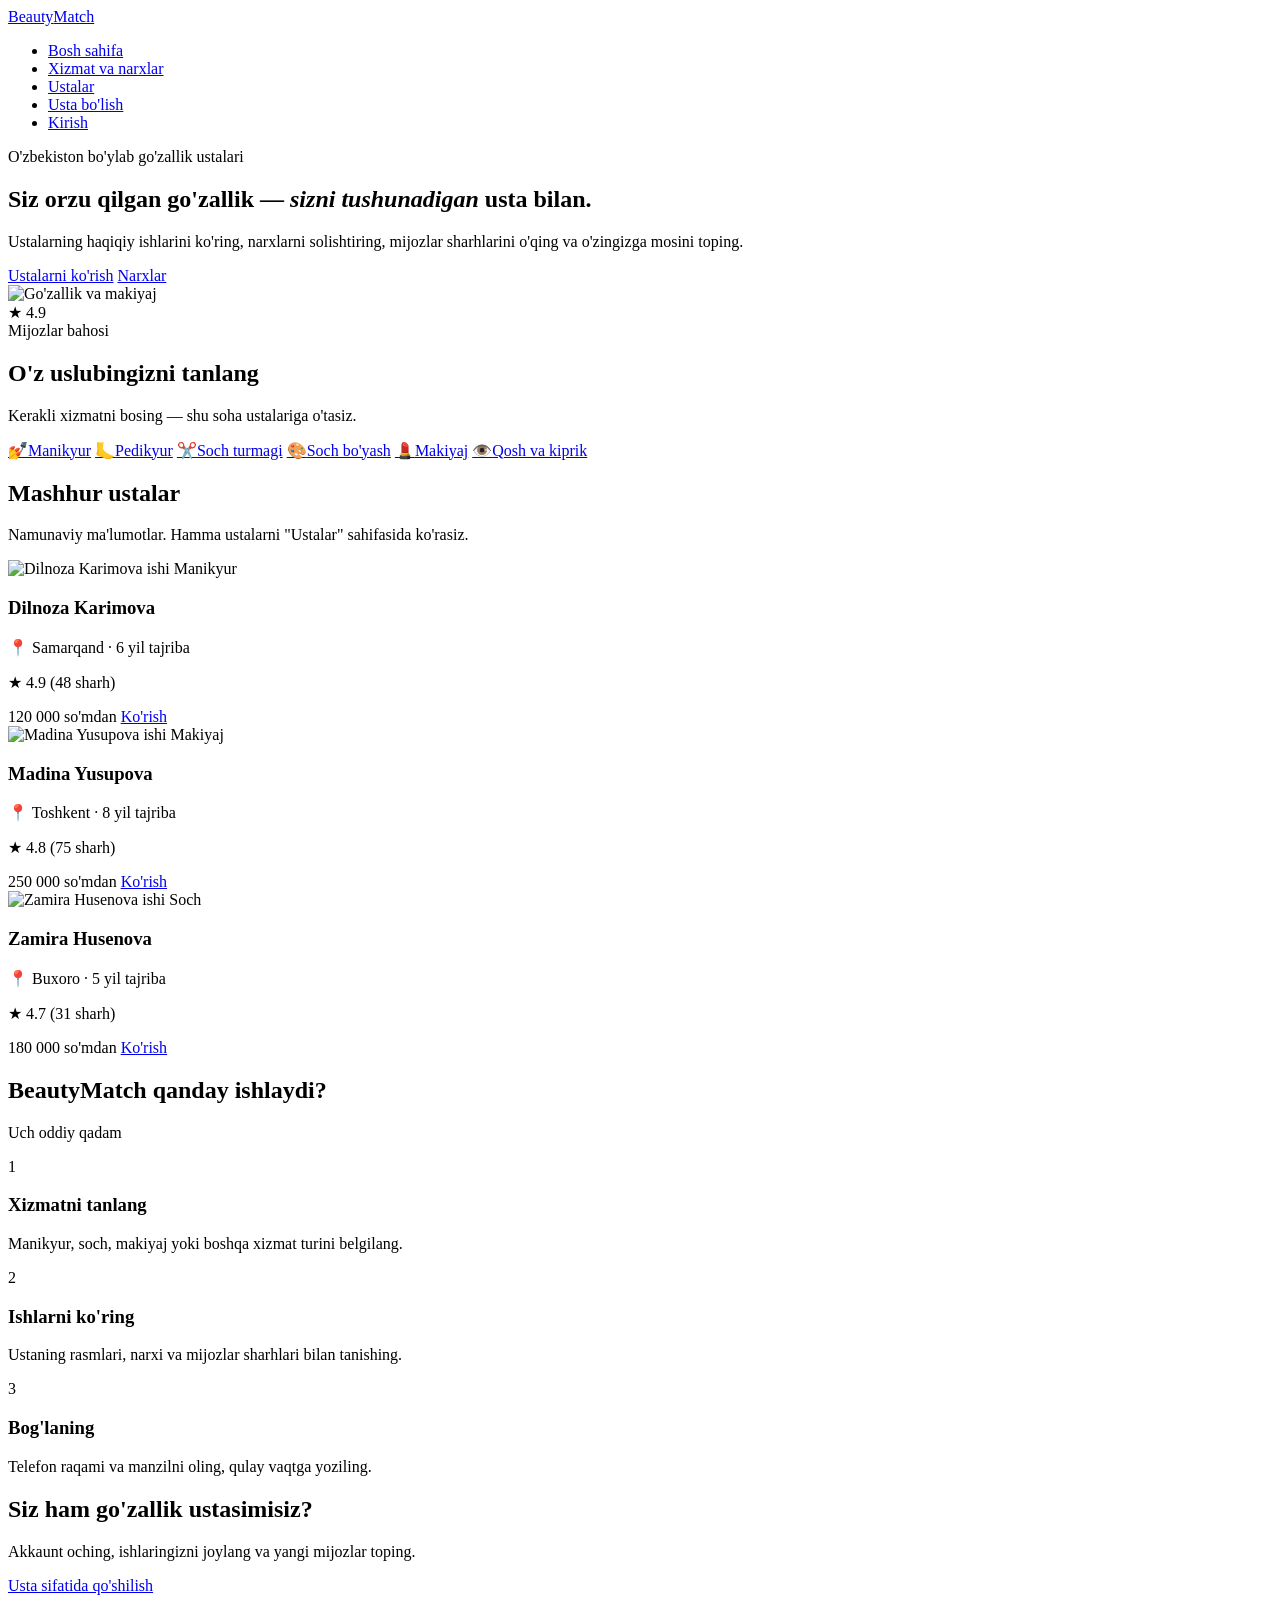
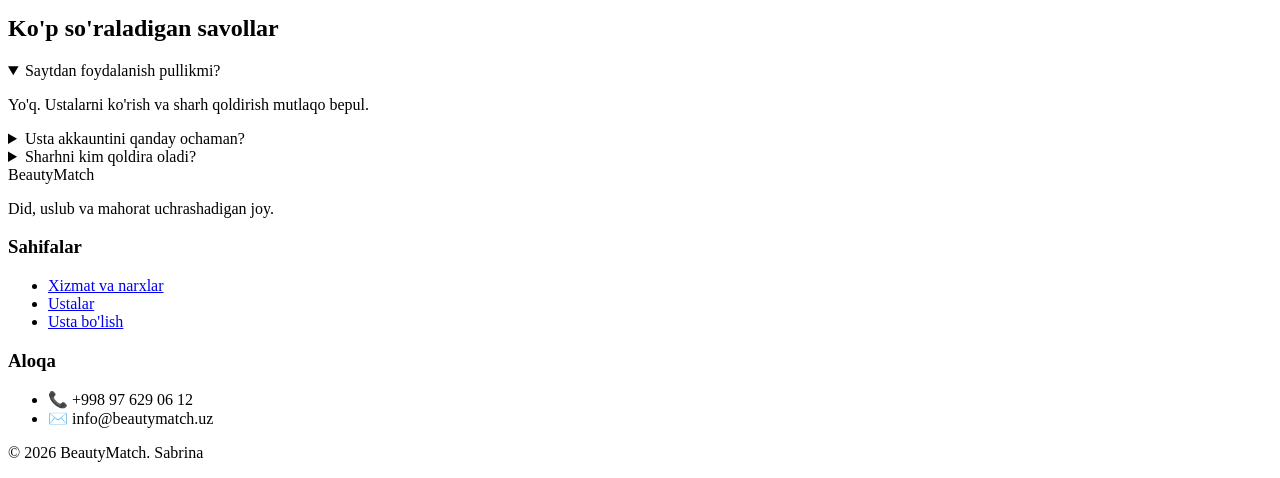
==== index.html @ 7fb93228 "Add files via upload" ====
<!DOCTYPE html>
<html lang="uz">
<head>
  <meta charset="UTF-8">
  <meta name="viewport" content="width=device-width, initial-scale=1.0">
  <title>BeautyMatch | O'z uslubingizni toping !</title>
  <link rel="stylesheet" href="css/style.css">
</head>
<body>

  <!-- ===== MENYU ===== -->
  <header class="site-header">
    <div class="container nav">
      <a class="logo" href="index.html">Beauty<span>Match</span></a>
      <ul class="nav-links">
        <li><a class="active" href="index.html">Bosh sahifa</a></li>
        <li><a href="services.html">Xizmat va narxlar</a></li>
        <li><a href="masters.html">Ustalar</a></li>
        <li><a href="register-master.html">Usta bo'lish</a></li>
        <li><a class="btn btn-sm" href="login.html">Kirish</a></li>
      </ul>
    </div>
  </header>

   <main>
    <!-- ===== HERO ===== -->
    <section class="hero">
      <div class="container hero-grid">
        <div>
          <p class="eyebrow">O'zbekiston bo'ylab go'zallik ustalari</p>
          <h1>Siz orzu qilgan go'zallik — <em>sizni tushunadigan</em> usta bilan.</h1>
          <p class="lead">
            Ustalarning haqiqiy ishlarini ko'ring, narxlarni solishtiring,
            mijozlar sharhlarini o'qing va o'zingizga mosini toping.
          </p>
          <div class="btn-row">
            <a class="btn btn-big" href="masters.html">Ustalarni ko'rish</a>
            <a class="btn btn-outline btn-big" href="services.html">Narxlar</a>
          </div>
        </div>

        <div class="hero-img-wrap">
          <img class="hero-img"
               src="img/hero.jpg"
               alt="Go'zallik va makiyaj">
          <div class="hero-badge">
            <span class="stars">★ 4.9</span><br>
            <span class="muted small">Mijozlar bahosi</span>
          </div>
        </div>
      </div>
    </section>

    <!-- ===== XIZMATLAR ===== -->
    <section>
      <div class="container">
        <h2 class="section-title">O'z uslubingizni tanlang</h2>
        <p class="section-sub">Kerakli xizmatni bosing — shu soha ustalariga o'tasiz.</p>

        <div class="tiles">
          <a class="tile" href="masters.html#manikyur"><span class="emoji">💅</span>Manikyur</a>
          <a class="tile" href="services.html#tirnoq"><span class="emoji">🦶</span>Pedikyur</a>
          <a class="tile" href="masters.html#soch"><span class="emoji">✂️</span>Soch turmagi</a>
          <a class="tile" href="services.html#soch"><span class="emoji">🎨</span>Soch bo'yash</a>
          <a class="tile" href="masters.html#makiyaj"><span class="emoji">💄</span>Makiyaj</a>
          <a class="tile" href="masters.html#qosh"><span class="emoji">👁️</span>Qosh va kiprik</a>
        </div>
      </div>
    </section>

    <!-- ===== MASHHUR USTALAR ===== -->
    <section class="bg-pink">
      <div class="container">
        <h2 class="section-title">Mashhur ustalar</h2>
        <p class="section-sub">Namunaviy ma'lumotlar. Hamma ustalarni "Ustalar" sahifasida ko'rasiz.</p>

        <div class="cards">
          <article class="card">
            <div class="thumb">
              <img src="img/burgundy.jpg" alt="Dilnoza Karimova ishi">
              <span class="tag">Manikyur</span>
            </div>
            <div class="card-body">
              <h3>Dilnoza Karimova</h3>
              <p class="muted small">📍 Samarqand · 6 yil tajriba</p>
              <p class="stars">★ 4.9 <span class="muted small">(48 sharh)</span></p>
              <div class="card-bottom">
                <span class="price">120 000 so'mdan</span>
                <a class="btn btn-outline btn-sm" href="master.html">Ko'rish</a>
              </div>
            </div>
          </article>

          <article class="card">
            <div class="thumb">
              <img src="img/zamira.jpg" alt="Madina Yusupova ishi">
              <span class="tag">Makiyaj</span>
            </div>
            <div class="card-body">
              <h3>Madina Yusupova</h3>
              <p class="muted small">📍 Toshkent · 8 yil tajriba</p>
              <p class="stars">★ 4.8 <span class="muted small">(75 sharh)</span></p>
              <div class="card-bottom">
                <span class="price">250 000 so'mdan</span>
                <a class="btn btn-outline btn-sm" href="master.html">Ko'rish</a>
              </div>
            </div>
          </article>

          <article class="card">
            <div class="thumb">
              <img src="img/frenchyellow.jpg" alt="Zamira Husenova ishi">
              <span class="tag">Soch</span>
            </div>
            <div class="card-body">
              <h3>Zamira Husenova</h3>
              <p class="muted small">📍 Buxoro · 5 yil tajriba</p>
              <p class="stars">★ 4.7 <span class="muted small">(31 sharh)</span></p>
              <div class="card-bottom">
                <span class="price">180 000 so'mdan</span>
                <a class="btn btn-outline btn-sm" href="master.html">Ko'rish</a>
              </div>
            </div>
          </article>
        </div>
      </div>
    </section>

    <!-- ===== QANDAY ISHLAYDI ===== -->
    <section>
      <div class="container center">
        <h2 class="section-title">BeautyMatch qanday ishlaydi?</h2>
        <p class="section-sub">Uch oddiy qadam</p>
        <div class="steps">
          <div>
            <div class="step-num">1</div>
            <h3>Xizmatni tanlang</h3>
            <p class="muted">Manikyur, soch, makiyaj yoki boshqa xizmat turini belgilang.</p>
          </div>
          <div>
            <div class="step-num">2</div>
            <h3>Ishlarni ko'ring</h3>
            <p class="muted">Ustaning rasmlari, narxi va mijozlar sharhlari bilan tanishing.</p>
          </div>
          <div>
            <div class="step-num">3</div>
            <h3>Bog'laning</h3>
            <p class="muted">Telefon raqami va manzilni oling, qulay vaqtga yoziling.</p>
          </div>
        </div>
      </div>
    </section>

    <!-- ===== USTA BO'LISH ===== -->
    <section style="padding-top: 0;">
      <div class="container">
        <div class="cta">
          <div>
            <h2>Siz ham go'zallik ustasimisiz?</h2>
            <p>Akkaunt oching, ishlaringizni joylang va yangi mijozlar toping.</p>
          </div>
          <a class="btn btn-big" href="register-master.html">Usta sifatida qo'shilish</a>
        </div>
      </div>
    </section>

    <!-- ===== SAVOL-JAVOB ===== -->
    <section style="padding-top: 0;">
      <div class="container">
        <h2 class="section-title center">Ko'p so'raladigan savollar</h2>
        <div class="faq">
          <details open>
            <summary>Saytdan foydalanish pullikmi?</summary>
            <p>Yo'q. Ustalarni ko'rish va sharh qoldirish mutlaqo bepul.</p>
          </details>
          <details>
            <summary>Usta akkauntini qanday ochaman?</summary>
            <p>Avval telefon raqam yoki Google orqali kiring, so'ng "Usta bo'lish" sahifasidagi formani to'ldiring.</p>
          </details>
          <details>
            <summary>Sharhni kim qoldira oladi?</summary>
            <p>Saytga kirgan har bir foydalanuvchi ustaning ishi haqida baho va fikr yozishi mumkin.</p>
          </details>
        </div>
      </div>
    </section>
  </main>

  <!-- ===== FOOTER ===== -->
  <footer class="site-footer">
    <div class="container">
      <div class="footer-grid">
        <div>
          <div class="logo">Beauty<span>Match</span></div>
          <p>Did, uslub va mahorat uchrashadigan joy.</p>
        </div>
        <div>
          <h3>Sahifalar</h3>
          <ul>
            <li><a href="services.html">Xizmat va narxlar</a></li>
            <li><a href="masters.html">Ustalar</a></li>
            <li><a href="register-master.html">Usta bo'lish</a></li>
          </ul>
        </div>
        <div>
          <h3>Aloqa</h3>
          <ul>
            <li>📞 +998 97 629 06 12</li>
            <li>✉️ info@beautymatch.uz</li>
          </ul>
        </div>
      </div>
      <p class="copy">© 2026 BeautyMatch. Sabrina</p>
    </div>
  </footer>

</body>
</html>
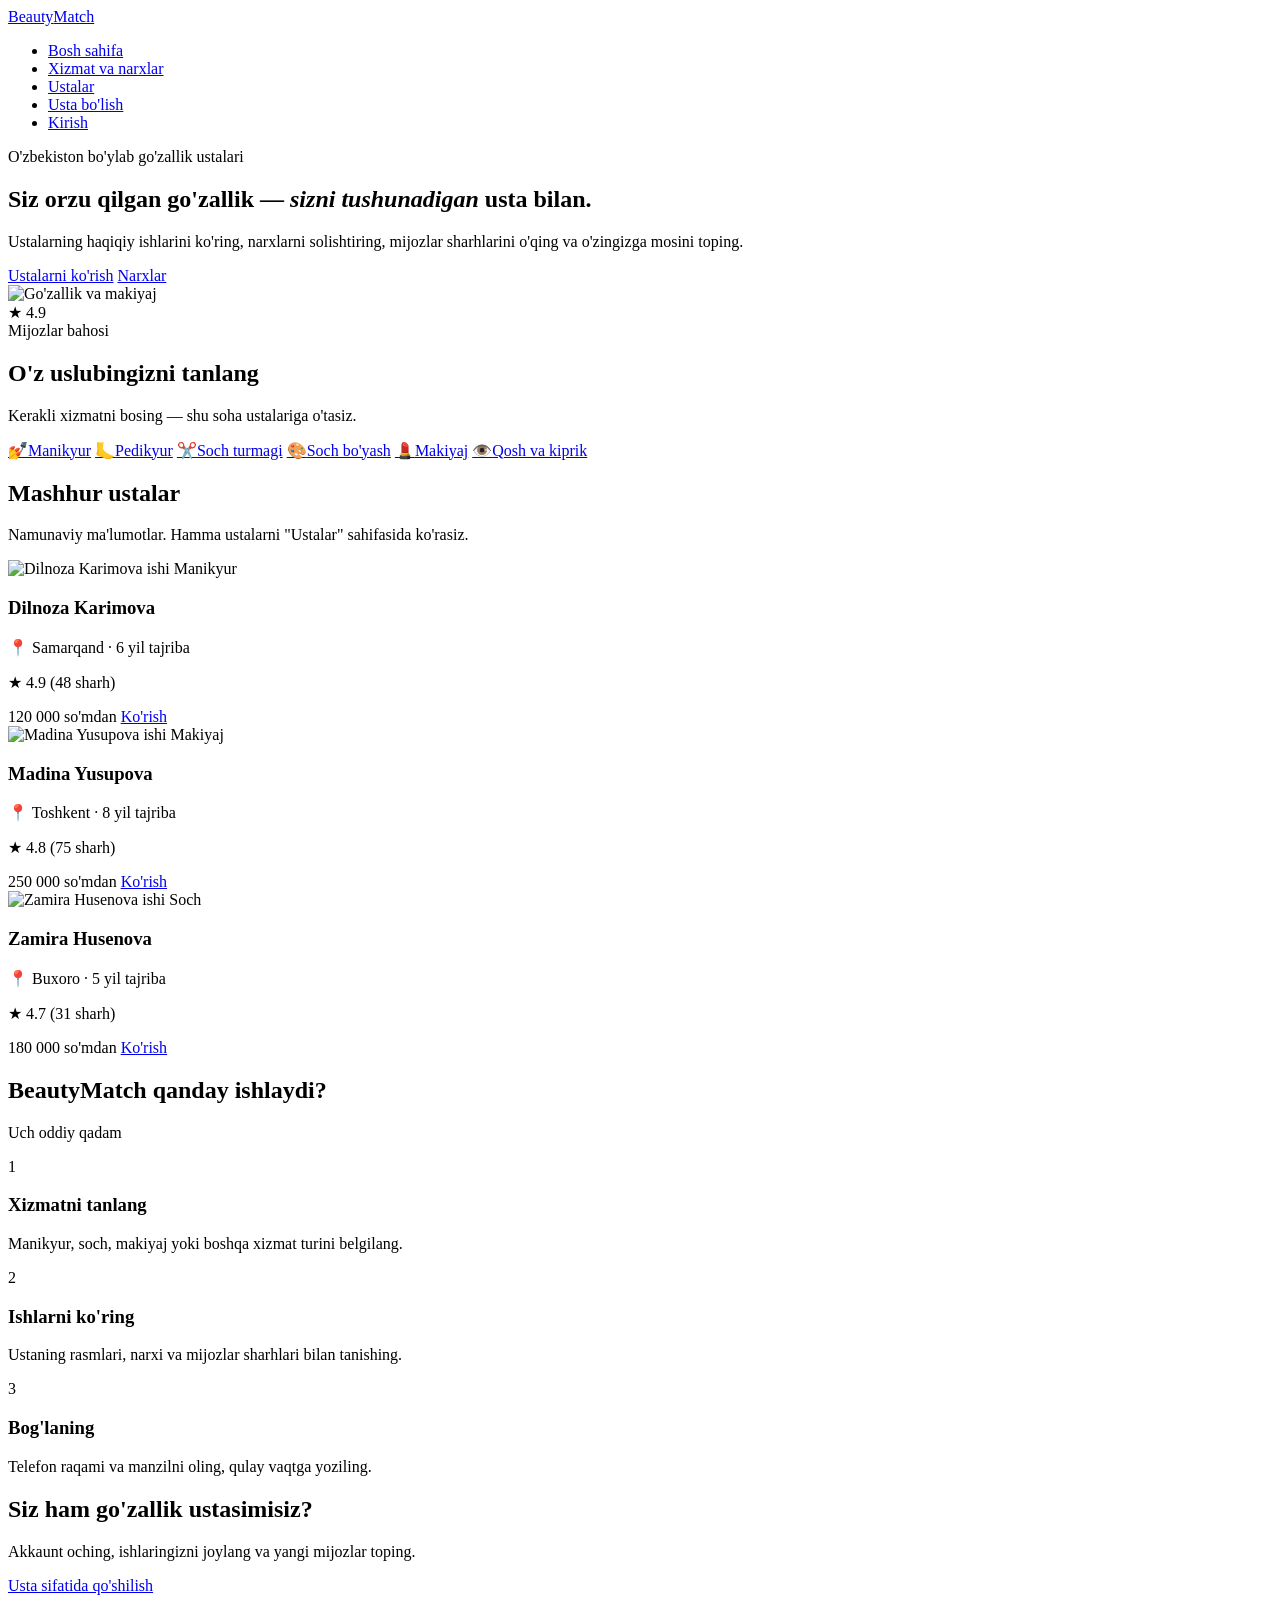
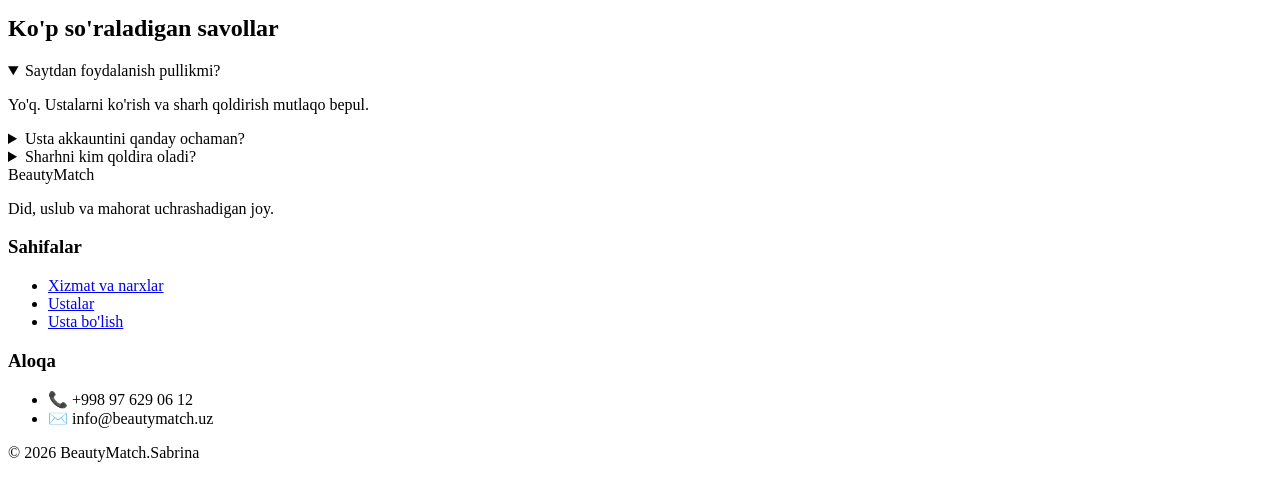
==== commit f8bae179: "Add files via upload" ====
--- a/index.html
+++ b/index.html
@@ -1,218 +1,218 @@
-<!DOCTYPE html>
-<html lang="uz">
-<head>
-  <meta charset="UTF-8">
-  <meta name="viewport" content="width=device-width, initial-scale=1.0">
-  <title>BeautyMatch | O'z uslubingizni toping !</title>
-  <link rel="stylesheet" href="css/style.css">
-</head>
-<body>
-
-  <!-- ===== MENYU ===== -->
-  <header class="site-header">
-    <div class="container nav">
-      <a class="logo" href="index.html">Beauty<span>Match</span></a>
-      <ul class="nav-links">
-        <li><a class="active" href="index.html">Bosh sahifa</a></li>
-        <li><a href="services.html">Xizmat va narxlar</a></li>
-        <li><a href="masters.html">Ustalar</a></li>
-        <li><a href="register-master.html">Usta bo'lish</a></li>
-        <li><a class="btn btn-sm" href="login.html">Kirish</a></li>
-      </ul>
-    </div>
-  </header>
-
-   <main>
-    <!-- ===== HERO ===== -->
-    <section class="hero">
-      <div class="container hero-grid">
-        <div>
-          <p class="eyebrow">O'zbekiston bo'ylab go'zallik ustalari</p>
-          <h1>Siz orzu qilgan go'zallik — <em>sizni tushunadigan</em> usta bilan.</h1>
-          <p class="lead">
-            Ustalarning haqiqiy ishlarini ko'ring, narxlarni solishtiring,
-            mijozlar sharhlarini o'qing va o'zingizga mosini toping.
-          </p>
-          <div class="btn-row">
-            <a class="btn btn-big" href="masters.html">Ustalarni ko'rish</a>
-            <a class="btn btn-outline btn-big" href="services.html">Narxlar</a>
-          </div>
-        </div>
-
-        <div class="hero-img-wrap">
-          <img class="hero-img"
-               src="img/hero.jpg"
-               alt="Go'zallik va makiyaj">
-          <div class="hero-badge">
-            <span class="stars">★ 4.9</span><br>
-            <span class="muted small">Mijozlar bahosi</span>
-          </div>
-        </div>
-      </div>
-    </section>
-
-    <!-- ===== XIZMATLAR ===== -->
-    <section>
-      <div class="container">
-        <h2 class="section-title">O'z uslubingizni tanlang</h2>
-        <p class="section-sub">Kerakli xizmatni bosing — shu soha ustalariga o'tasiz.</p>
-
-        <div class="tiles">
-          <a class="tile" href="masters.html#manikyur"><span class="emoji">💅</span>Manikyur</a>
-          <a class="tile" href="services.html#tirnoq"><span class="emoji">🦶</span>Pedikyur</a>
-          <a class="tile" href="masters.html#soch"><span class="emoji">✂️</span>Soch turmagi</a>
-          <a class="tile" href="services.html#soch"><span class="emoji">🎨</span>Soch bo'yash</a>
-          <a class="tile" href="masters.html#makiyaj"><span class="emoji">💄</span>Makiyaj</a>
-          <a class="tile" href="masters.html#qosh"><span class="emoji">👁️</span>Qosh va kiprik</a>
-        </div>
-      </div>
-    </section>
-
-    <!-- ===== MASHHUR USTALAR ===== -->
-    <section class="bg-pink">
-      <div class="container">
-        <h2 class="section-title">Mashhur ustalar</h2>
-        <p class="section-sub">Namunaviy ma'lumotlar. Hamma ustalarni "Ustalar" sahifasida ko'rasiz.</p>
-
-        <div class="cards">
-          <article class="card">
-            <div class="thumb">
-              <img src="img/burgundy.jpg" alt="Dilnoza Karimova ishi">
-              <span class="tag">Manikyur</span>
-            </div>
-            <div class="card-body">
-              <h3>Dilnoza Karimova</h3>
-              <p class="muted small">📍 Samarqand · 6 yil tajriba</p>
-              <p class="stars">★ 4.9 <span class="muted small">(48 sharh)</span></p>
-              <div class="card-bottom">
-                <span class="price">120 000 so'mdan</span>
-                <a class="btn btn-outline btn-sm" href="master.html">Ko'rish</a>
-              </div>
-            </div>
-          </article>
-
-          <article class="card">
-            <div class="thumb">
-              <img src="img/zamira.jpg" alt="Madina Yusupova ishi">
-              <span class="tag">Makiyaj</span>
-            </div>
-            <div class="card-body">
-              <h3>Madina Yusupova</h3>
-              <p class="muted small">📍 Toshkent · 8 yil tajriba</p>
-              <p class="stars">★ 4.8 <span class="muted small">(75 sharh)</span></p>
-              <div class="card-bottom">
-                <span class="price">250 000 so'mdan</span>
-                <a class="btn btn-outline btn-sm" href="master.html">Ko'rish</a>
-              </div>
-            </div>
-          </article>
-
-          <article class="card">
-            <div class="thumb">
-              <img src="img/frenchyellow.jpg" alt="Zamira Husenova ishi">
-              <span class="tag">Soch</span>
-            </div>
-            <div class="card-body">
-              <h3>Zamira Husenova</h3>
-              <p class="muted small">📍 Buxoro · 5 yil tajriba</p>
-              <p class="stars">★ 4.7 <span class="muted small">(31 sharh)</span></p>
-              <div class="card-bottom">
-                <span class="price">180 000 so'mdan</span>
-                <a class="btn btn-outline btn-sm" href="master.html">Ko'rish</a>
-              </div>
-            </div>
-          </article>
-        </div>
-      </div>
-    </section>
-
-    <!-- ===== QANDAY ISHLAYDI ===== -->
-    <section>
-      <div class="container center">
-        <h2 class="section-title">BeautyMatch qanday ishlaydi?</h2>
-        <p class="section-sub">Uch oddiy qadam</p>
-        <div class="steps">
-          <div>
-            <div class="step-num">1</div>
-            <h3>Xizmatni tanlang</h3>
-            <p class="muted">Manikyur, soch, makiyaj yoki boshqa xizmat turini belgilang.</p>
-          </div>
-          <div>
-            <div class="step-num">2</div>
-            <h3>Ishlarni ko'ring</h3>
-            <p class="muted">Ustaning rasmlari, narxi va mijozlar sharhlari bilan tanishing.</p>
-          </div>
-          <div>
-            <div class="step-num">3</div>
-            <h3>Bog'laning</h3>
-            <p class="muted">Telefon raqami va manzilni oling, qulay vaqtga yoziling.</p>
-          </div>
-        </div>
-      </div>
-    </section>
-
-    <!-- ===== USTA BO'LISH ===== -->
-    <section style="padding-top: 0;">
-      <div class="container">
-        <div class="cta">
-          <div>
-            <h2>Siz ham go'zallik ustasimisiz?</h2>
-            <p>Akkaunt oching, ishlaringizni joylang va yangi mijozlar toping.</p>
-          </div>
-          <a class="btn btn-big" href="register-master.html">Usta sifatida qo'shilish</a>
-        </div>
-      </div>
-    </section>
-
-    <!-- ===== SAVOL-JAVOB ===== -->
-    <section style="padding-top: 0;">
-      <div class="container">
-        <h2 class="section-title center">Ko'p so'raladigan savollar</h2>
-        <div class="faq">
-          <details open>
-            <summary>Saytdan foydalanish pullikmi?</summary>
-            <p>Yo'q. Ustalarni ko'rish va sharh qoldirish mutlaqo bepul.</p>
-          </details>
-          <details>
-            <summary>Usta akkauntini qanday ochaman?</summary>
-            <p>Avval telefon raqam yoki Google orqali kiring, so'ng "Usta bo'lish" sahifasidagi formani to'ldiring.</p>
-          </details>
-          <details>
-            <summary>Sharhni kim qoldira oladi?</summary>
-            <p>Saytga kirgan har bir foydalanuvchi ustaning ishi haqida baho va fikr yozishi mumkin.</p>
-          </details>
-        </div>
-      </div>
-    </section>
-  </main>
-
-  <!-- ===== FOOTER ===== -->
-  <footer class="site-footer">
-    <div class="container">
-      <div class="footer-grid">
-        <div>
-          <div class="logo">Beauty<span>Match</span></div>
-          <p>Did, uslub va mahorat uchrashadigan joy.</p>
-        </div>
-        <div>
-          <h3>Sahifalar</h3>
-          <ul>
-            <li><a href="services.html">Xizmat va narxlar</a></li>
-            <li><a href="masters.html">Ustalar</a></li>
-            <li><a href="register-master.html">Usta bo'lish</a></li>
-          </ul>
-        </div>
-        <div>
-          <h3>Aloqa</h3>
-          <ul>
-            <li>📞 +998 97 629 06 12</li>
-            <li>✉️ info@beautymatch.uz</li>
-          </ul>
-        </div>
-      </div>
-      <p class="copy">© 2026 BeautyMatch. Sabrina</p>
-    </div>
-  </footer>
-
-</body>
+<!DOCTYPE html>
+<html lang="uz">
+<head>
+  <meta charset="UTF-8">
+  <meta name="viewport" content="width=device-width, initial-scale=1.0">
+  <title>BeautyMatch | O'z uslubingizni toping !</title>
+  <link rel="stylesheet" href="css/style.css">
+</head>
+<body>
+
+  <!-- ===== MENYU ===== -->
+  <header class="site-header">
+    <div class="container nav">
+      <a class="logo" href="index.html">Beauty<span>Match</span></a>
+      <ul class="nav-links">
+        <li><a class="active" href="index.html">Bosh sahifa</a></li>
+        <li><a href="services.html">Xizmat va narxlar</a></li>
+        <li><a href="masters.html">Ustalar</a></li>
+        <li><a href="register-master.html">Usta bo'lish</a></li>
+        <li><a class="btn btn-sm" href="login.html">Kirish</a></li>
+      </ul>
+    </div>
+  </header>
+
+   <main>
+    <!-- ===== HERO ===== -->
+    <section class="hero">
+      <div class="container hero-grid">
+        <div>
+          <p class="eyebrow">O'zbekiston bo'ylab go'zallik ustalari</p>
+          <h1>Siz orzu qilgan go'zallik — <em>sizni tushunadigan</em> usta bilan.</h1>
+          <p class="lead">
+            Ustalarning haqiqiy ishlarini ko'ring, narxlarni solishtiring,
+            mijozlar sharhlarini o'qing va o'zingizga mosini toping.
+          </p>
+          <div class="btn-row">
+            <a class="btn btn-big" href="masters.html">Ustalarni ko'rish</a>
+            <a class="btn btn-outline btn-big" href="services.html">Narxlar</a>
+          </div>
+        </div>
+
+        <div class="hero-img-wrap">
+          <img class="hero-img"
+               src="https://images.unsplash.com/photo-1487412947147-5cebf100ffc2?auto=format&amp;fit=crop&amp;w=900&amp;q=80"
+               alt="Go'zallik va makiyaj">
+          <div class="hero-badge">
+            <span class="stars">★ 4.9</span><br>
+            <span class="muted small">Mijozlar bahosi</span>
+          </div>
+        </div>
+      </div>
+    </section>
+
+    <!-- ===== XIZMATLAR ===== -->
+    <section>
+      <div class="container">
+        <h2 class="section-title">O'z uslubingizni tanlang</h2>
+        <p class="section-sub">Kerakli xizmatni bosing — shu soha ustalariga o'tasiz.</p>
+
+        <div class="tiles">
+          <a class="tile" href="masters.html#manikyur"><span class="emoji">💅</span>Manikyur</a>
+          <a class="tile" href="services.html#tirnoq"><span class="emoji">🦶</span>Pedikyur</a>
+          <a class="tile" href="masters.html#soch"><span class="emoji">✂️</span>Soch turmagi</a>
+          <a class="tile" href="services.html#soch"><span class="emoji">🎨</span>Soch bo'yash</a>
+          <a class="tile" href="masters.html#makiyaj"><span class="emoji">💄</span>Makiyaj</a>
+          <a class="tile" href="masters.html#qosh"><span class="emoji">👁️</span>Qosh va kiprik</a>
+        </div>
+      </div>
+    </section>
+
+    <!-- ===== MASHHUR USTALAR ===== -->
+    <section class="bg-pink">
+      <div class="container">
+        <h2 class="section-title">Mashhur ustalar</h2>
+        <p class="section-sub">Namunaviy ma'lumotlar. Hamma ustalarni "Ustalar" sahifasida ko'rasiz.</p>
+
+        <div class="cards">
+          <article class="card">
+            <div class="thumb">
+              <img src="https://images.unsplash.com/photo-1604654894610-df63bc536371?auto=format&amp;fit=crop&amp;w=700&amp;q=80" alt="Dilnoza Karimova ishi">
+              <span class="tag">Manikyur</span>
+            </div>
+            <div class="card-body">
+              <h3>Dilnoza Karimova</h3>
+              <p class="muted small">📍 Samarqand · 6 yil tajriba</p>
+              <p class="stars">★ 4.9 <span class="muted small">(48 sharh)</span></p>
+              <div class="card-bottom">
+                <span class="price">120 000 so'mdan</span>
+                <a class="btn btn-outline btn-sm" href="master.html">Ko'rish</a>
+              </div>
+            </div>
+          </article>
+
+          <article class="card">
+            <div class="thumb">
+              <img src="https://images.unsplash.com/photo-1522335789203-aabd1fc54bc9?auto=format&amp;fit=crop&amp;w=700&amp;q=80" alt="Madina Yusupova ishi">
+              <span class="tag">Makiyaj</span>
+            </div>
+            <div class="card-body">
+              <h3>Madina Yusupova</h3>
+              <p class="muted small">📍 Toshkent · 8 yil tajriba</p>
+              <p class="stars">★ 4.8 <span class="muted small">(75 sharh)</span></p>
+              <div class="card-bottom">
+                <span class="price">250 000 so'mdan</span>
+                <a class="btn btn-outline btn-sm" href="master.html">Ko'rish</a>
+              </div>
+            </div>
+          </article>
+
+          <article class="card">
+            <div class="thumb">
+              <img src="https://images.unsplash.com/photo-1524250502761-1ac6f2e30d43?auto=format&amp;fit=crop&amp;w=700&amp;q=80" alt="Zamira Husenova ishi">
+              <span class="tag">Soch</span>
+            </div>
+            <div class="card-body">
+              <h3>Zamira Husenova</h3>
+              <p class="muted small">📍 Buxoro · 5 yil tajriba</p>
+              <p class="stars">★ 4.7 <span class="muted small">(31 sharh)</span></p>
+              <div class="card-bottom">
+                <span class="price">180 000 so'mdan</span>
+                <a class="btn btn-outline btn-sm" href="master.html">Ko'rish</a>
+              </div>
+            </div>
+          </article>
+        </div>
+      </div>
+    </section>
+
+    <!-- ===== QANDAY ISHLAYDI ===== -->
+    <section>
+      <div class="container center">
+        <h2 class="section-title">BeautyMatch qanday ishlaydi?</h2>
+        <p class="section-sub">Uch oddiy qadam</p>
+        <div class="steps">
+          <div>
+            <div class="step-num">1</div>
+            <h3>Xizmatni tanlang</h3>
+            <p class="muted">Manikyur, soch, makiyaj yoki boshqa xizmat turini belgilang.</p>
+          </div>
+          <div>
+            <div class="step-num">2</div>
+            <h3>Ishlarni ko'ring</h3>
+            <p class="muted">Ustaning rasmlari, narxi va mijozlar sharhlari bilan tanishing.</p>
+          </div>
+          <div>
+            <div class="step-num">3</div>
+            <h3>Bog'laning</h3>
+            <p class="muted">Telefon raqami va manzilni oling, qulay vaqtga yoziling.</p>
+          </div>
+        </div>
+      </div>
+    </section>
+
+    <!-- ===== USTA BO'LISH ===== -->
+    <section style="padding-top: 0;">
+      <div class="container">
+        <div class="cta">
+          <div>
+            <h2>Siz ham go'zallik ustasimisiz?</h2>
+            <p>Akkaunt oching, ishlaringizni joylang va yangi mijozlar toping.</p>
+          </div>
+          <a class="btn btn-big" href="register-master.html">Usta sifatida qo'shilish</a>
+        </div>
+      </div>
+    </section>
+
+    <!-- ===== SAVOL-JAVOB ===== -->
+    <section style="padding-top: 0;">
+      <div class="container">
+        <h2 class="section-title center">Ko'p so'raladigan savollar</h2>
+        <div class="faq">
+          <details open>
+            <summary>Saytdan foydalanish pullikmi?</summary>
+            <p>Yo'q. Ustalarni ko'rish va sharh qoldirish mutlaqo bepul.</p>
+          </details>
+          <details>
+            <summary>Usta akkauntini qanday ochaman?</summary>
+            <p>Avval telefon raqam yoki Google orqali kiring, so'ng "Usta bo'lish" sahifasidagi formani to'ldiring.</p>
+          </details>
+          <details>
+            <summary>Sharhni kim qoldira oladi?</summary>
+            <p>Saytga kirgan har bir foydalanuvchi ustaning ishi haqida baho va fikr yozishi mumkin.</p>
+          </details>
+        </div>
+      </div>
+    </section>
+  </main>
+
+  <!-- ===== FOOTER ===== -->
+  <footer class="site-footer">
+    <div class="container">
+      <div class="footer-grid">
+        <div>
+          <div class="logo">Beauty<span>Match</span></div>
+          <p>Did, uslub va mahorat uchrashadigan joy.</p>
+        </div>
+        <div>
+          <h3>Sahifalar</h3>
+          <ul>
+            <li><a href="services.html">Xizmat va narxlar</a></li>
+            <li><a href="masters.html">Ustalar</a></li>
+            <li><a href="register-master.html">Usta bo'lish</a></li>
+          </ul>
+        </div>
+        <div>
+          <h3>Aloqa</h3>
+          <ul>
+            <li>📞 +998 97 629 06 12</li>
+            <li>✉️ info@beautymatch.uz</li>
+          </ul>
+        </div>
+      </div>
+      <p class="copy">© 2026 BeautyMatch.Sabrina </p>
+    </div>
+  </footer>
+
+</body>
 </html>
